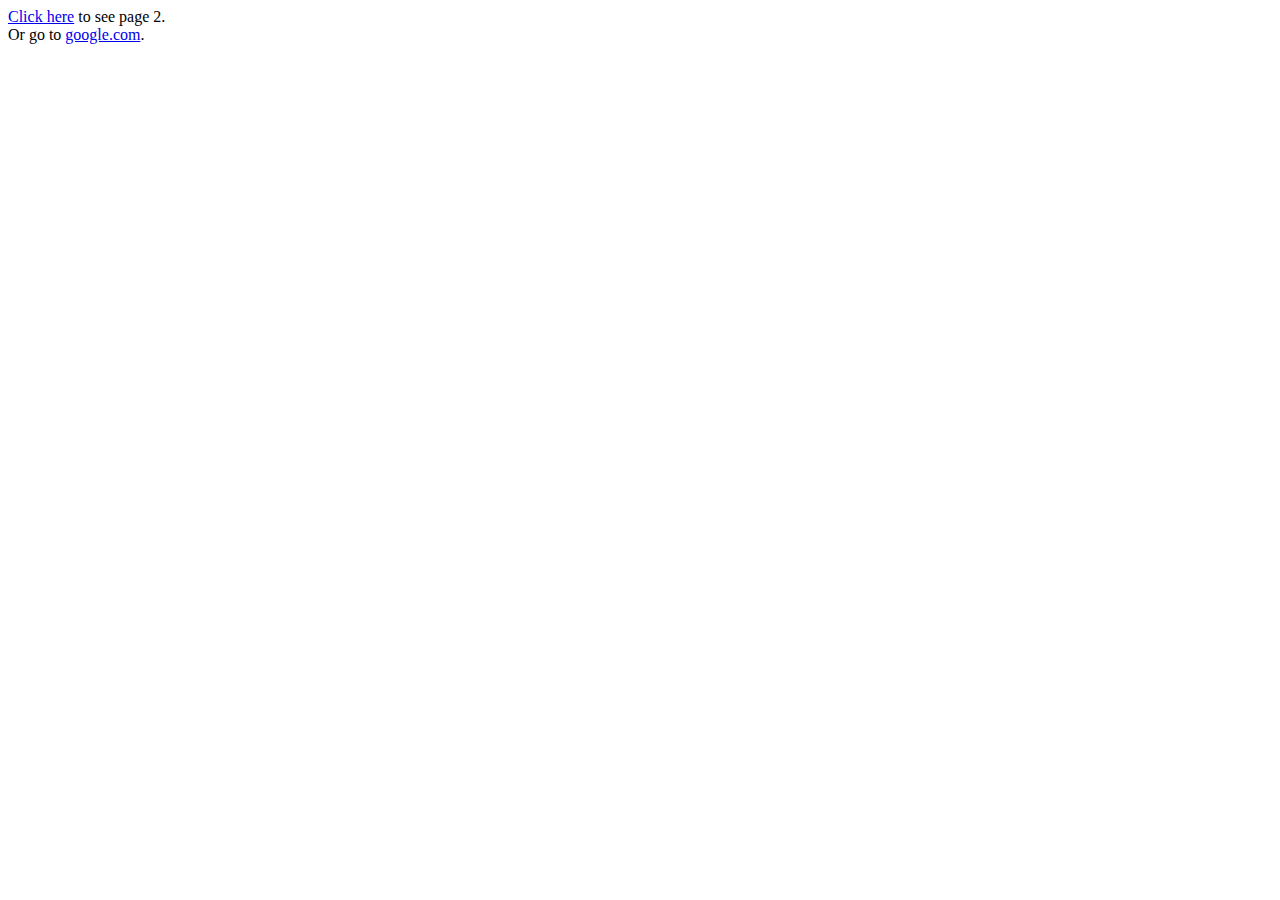
==== project-1/index.html @ dade0633 "Hello World" ====
<!DOCTYPE html>
<html>
  <head>
    <title>Links Example</title>
  </head>
  <body>
    <a href="page-2.html">Click here</a> to see  page 2.
    <br>
    Or go to <a href="http://google.com">google.com</a>.
  </body>
</html>
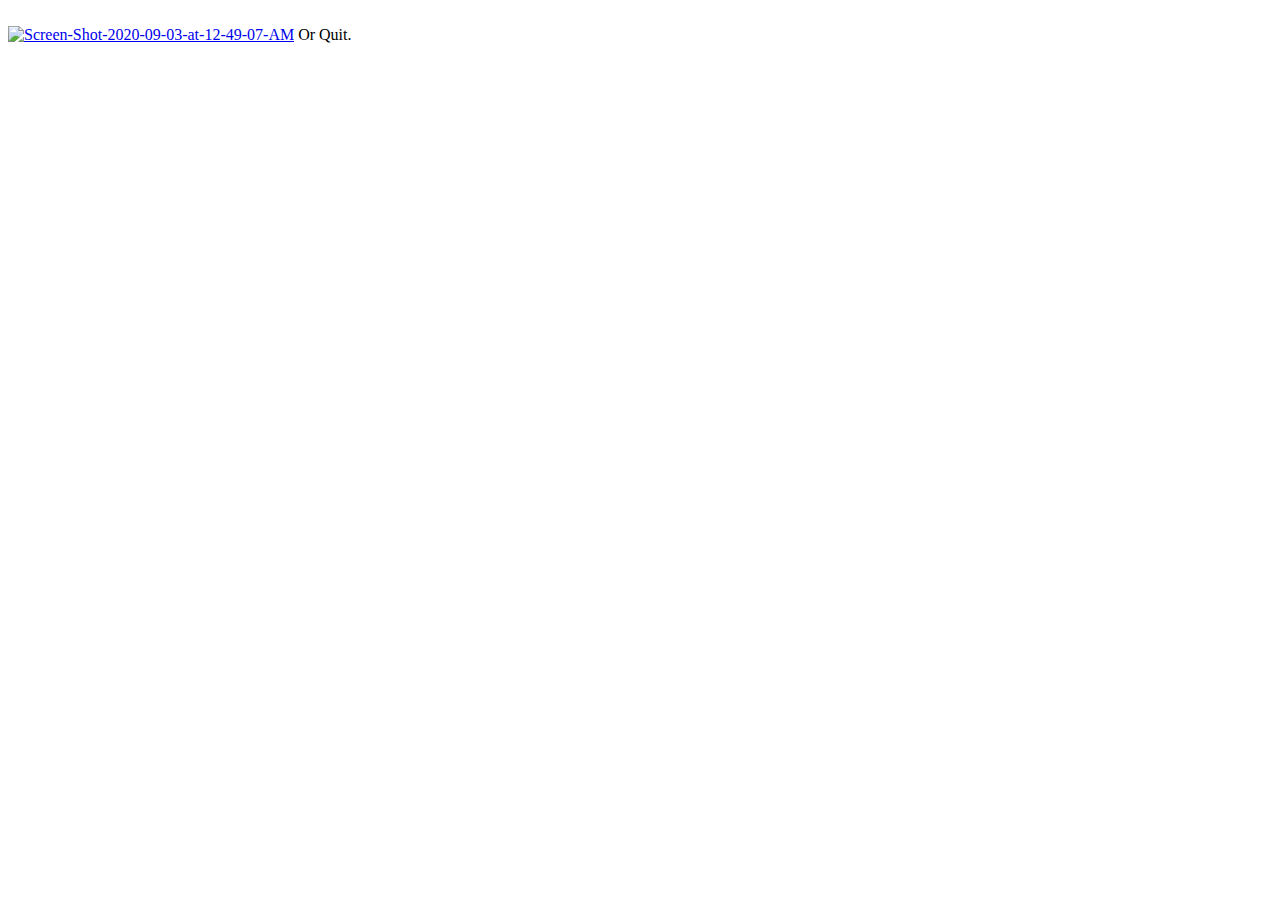
==== commit f05f8e6e: "assignment 1 part 1" ====
--- a/project-1/index.html
+++ b/project-1/index.html
@@ -1,11 +1,11 @@
 <!DOCTYPE html>
 <html>
   <head>
-    <title>Links Example</title>
+    <title>Welcome to my mind palace</title>
   </head>
   <body>
-    <a href="page-2.html">Click here</a> to see  page 2.
     <br>
-    Or go to <a href="http://google.com">google.com</a>.
+    <a href="page-2.html"><img src="https://i.ibb.co/1LwTGDK/Screen-Shot-2020-09-03-at-12-49-07-AM.png" alt="Screen-Shot-2020-09-03-at-12-49-07-AM" border="0"></a>
+    Or Quit.
   </body>
 </html>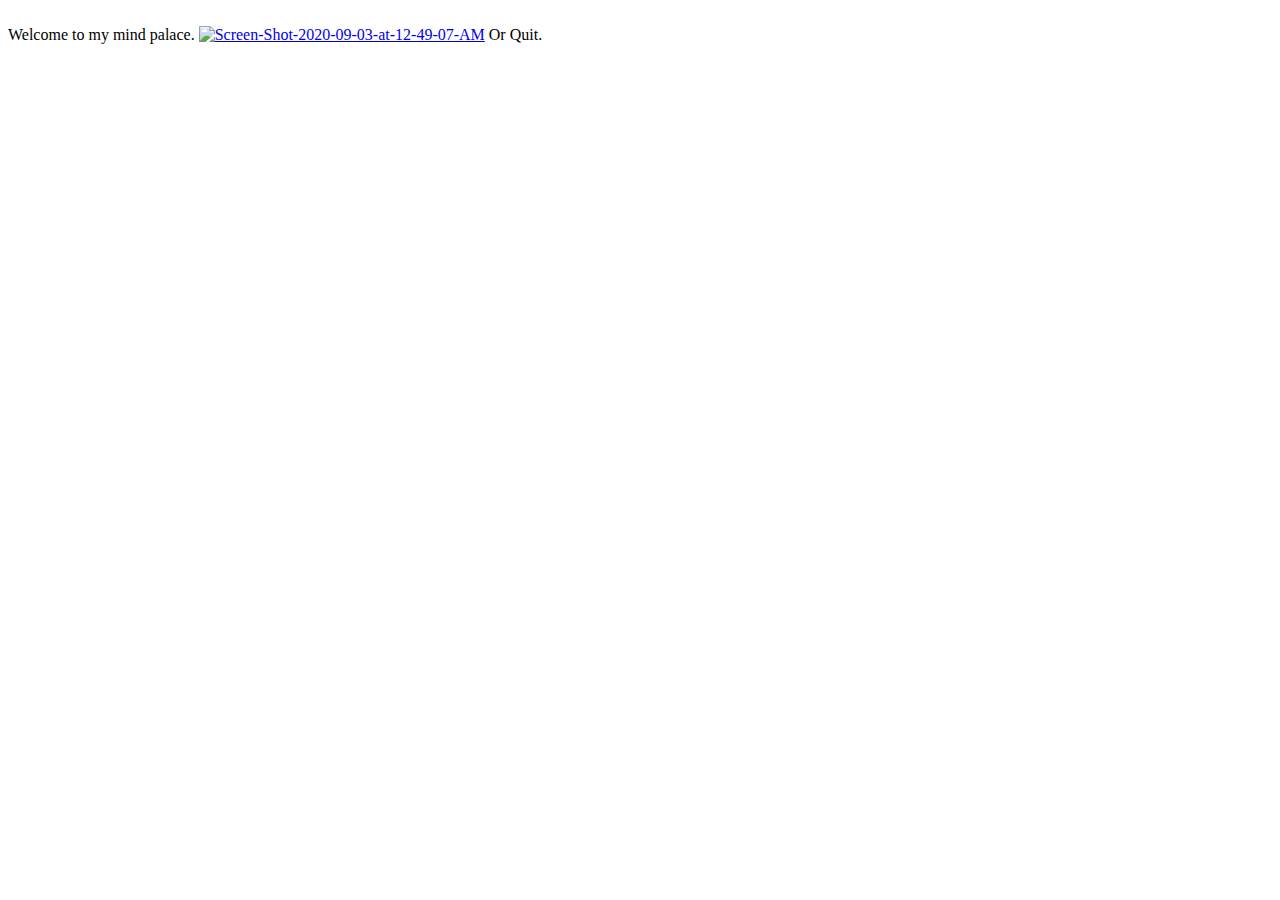
==== commit 868c359f: "Update index.html" ====
--- a/project-1/index.html
+++ b/project-1/index.html
@@ -1,11 +1,11 @@
 <!DOCTYPE html>
 <html>
   <head>
-    <title>Welcome to my mind palace</title>
+    <title>Mind Palace</title>
   </head>
   <body>
     <br>
-    <a href="page-2.html"><img src="https://i.ibb.co/1LwTGDK/Screen-Shot-2020-09-03-at-12-49-07-AM.png" alt="Screen-Shot-2020-09-03-at-12-49-07-AM" border="0"></a>
+      <a>Welcome to my mind palace. </a><a href="page-2.html"><img src="https://i.ibb.co/1LwTGDK/Screen-Shot-2020-09-03-at-12-49-07-AM.png" alt="Screen-Shot-2020-09-03-at-12-49-07-AM" border="0"></a>
     Or Quit.
   </body>
 </html>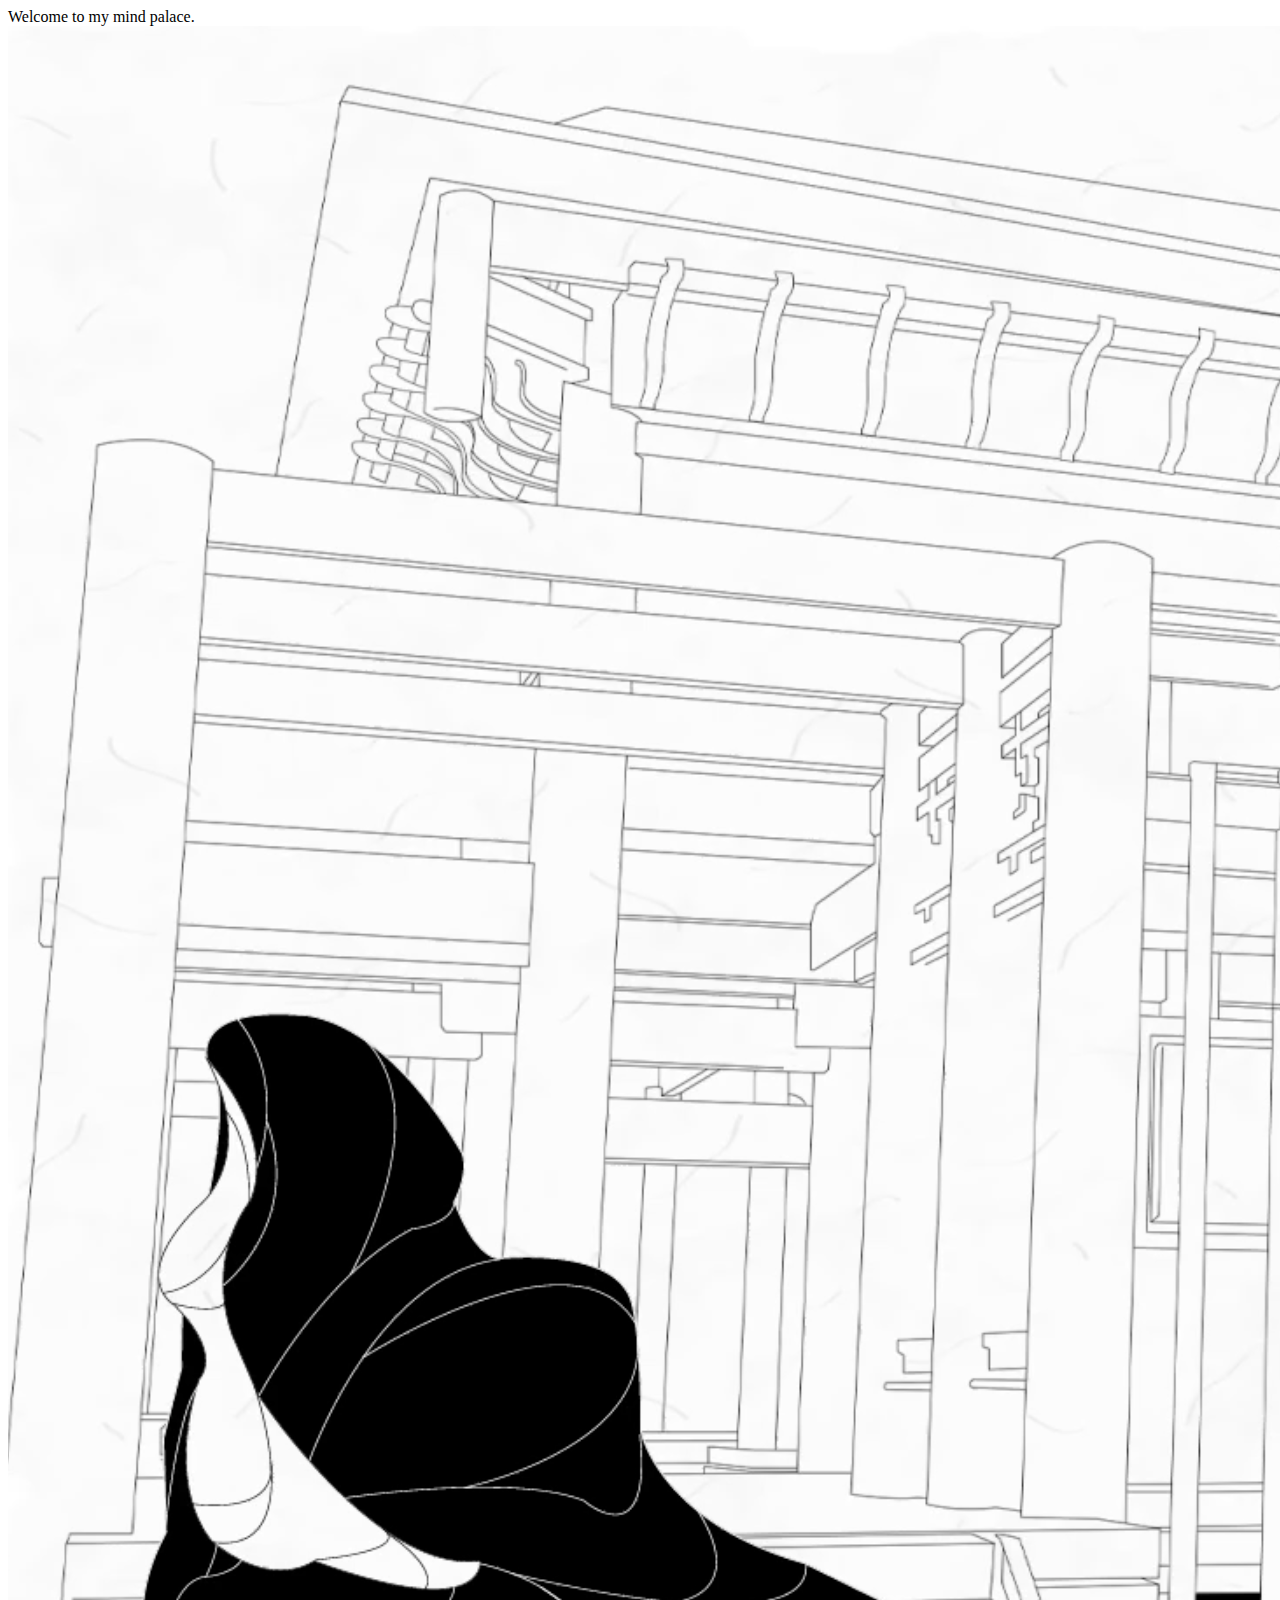
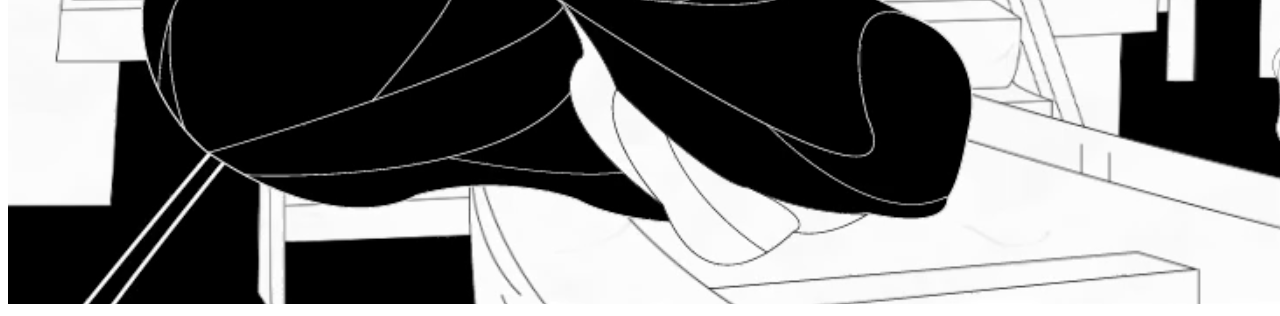
==== commit 06b4c413: "9/8/20" ====
--- a/project-1/index.html
+++ b/project-1/index.html
@@ -2,10 +2,12 @@
 <html>
   <head>
     <title>Mind Palace</title>
+    <link rel="stylesheet" type="text/css" href="main.css"/>
   </head>
+
   <body>
-    <br>
-      <a>Welcome to my mind palace. </a><a href="page-2.html"><img src="https://i.ibb.co/1LwTGDK/Screen-Shot-2020-09-03-at-12-49-07-AM.png" alt="Screen-Shot-2020-09-03-at-12-49-07-AM" border="0"></a>
-    Or Quit.
+      <div>
+      <a>Welcome to my mind palace. </a><a href="page-2.html"><img src= "asset/page-1-picture.jpg" class = "bg"></a>
+      </div>
   </body>
 </html>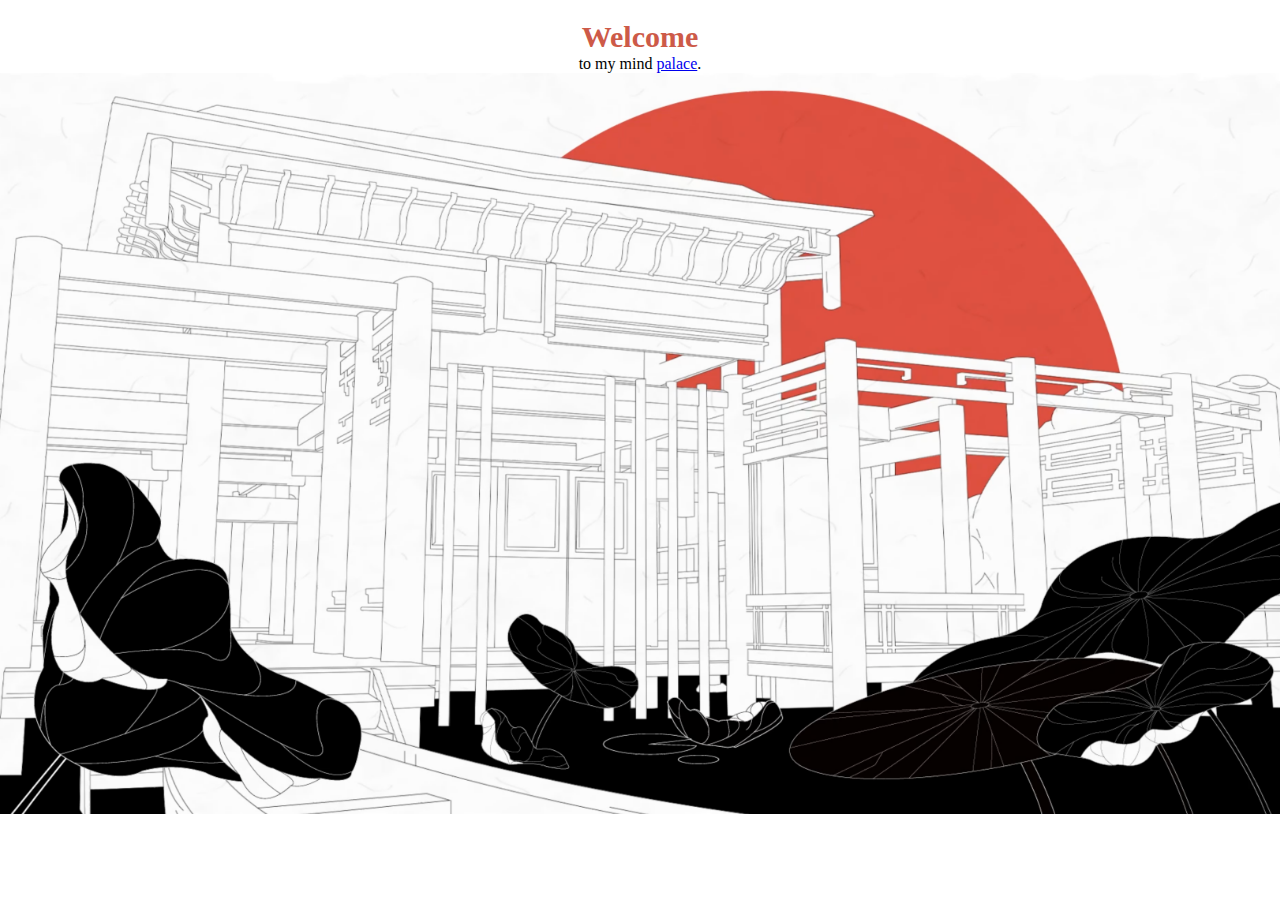
==== commit b561141a: "9/8-2" ====
--- a/project-1/index.html
+++ b/project-1/index.html
@@ -2,12 +2,15 @@
 <html>
   <head>
     <title>Mind Palace</title>
-    <link rel="stylesheet" type="text/css" href="main.css"/>
+    <link rel="stylesheet" type="text/css" href="style.css"/>
+
   </head>
 
   <body>
-      <div>
-      <a>Welcome to my mind palace. </a><a href="page-2.html"><img src= "asset/page-1-picture.jpg" class = "bg"></a>
+      <h1>Welcome</h1>
+      <div class="hero">
+      <a>to my mind </a><a href="page-2.html"> palace</a>.
+      <img src= "asset/page-1-picture.jpg" class = "bg">
       </div>
   </body>
 </html>--- a/project-1/style.css
+++ b/project-1/style.css
@@ -0,0 +1,91 @@
+body {
+	height: 100%;
+	margin: 0;
+	text-align: center;
+	width: 100%;
+}
+
+h1 {
+	font-size: 30px;
+  font-family: times;
+  color: rgb(205,90,72);
+}
+    
+h2 {
+    font-family: times;
+	font-size: 20px;
+    text-align: left;
+    margin-left: 52px;
+    margin: 52px;
+}
+
+h6 {
+    font-family: times;
+	font-size: 22px;
+    text-align: center;
+    margin: 162px;
+}
+
+h4 {
+    font-family: times;
+	font-size: 20px;
+    text-align: right;
+    margin: 33px;
+}
+
+h3 {
+    font-family: times;
+	font-size: 20px;
+    text-align: center;
+    margin: 9px;
+}
+
+h5 {
+    font-family: times;
+	font-size: 20px;
+    text-align: center;
+    margin: 549px;
+}
+.hero {
+    padding: 0px;
+    margin: -19px;
+    font-family: times;
+    color: #000000;
+}
+
+.bg {
+/*	background-image: asset/page-1-picture.jpg;*/
+	background-position: center;
+	background-size: cover;
+    width: 100%;
+}
+
+.bg-2 {
+/*	background-image: asset/page-2-picture.jpg;*/
+    background-position: center;
+    background-size: cover;
+    width: 100%;
+}
+
+.bg-3 {
+/*	background-image: asset/seasons.jpg;*/
+    background-position: center;
+    background-size: cover;
+    width: 100%;
+}
+
+.bg-4 {
+/*	background-image: asset/spring.jpg;*/
+    background-position: center;
+    background-size: cover;
+    width: 100%;
+}
+
+video {
+    object-fit: cover;
+    width: 100vw;
+    height: 100vh;
+    position: fixed;
+    top: 0;
+    left: 0;
+    z-index: -1;
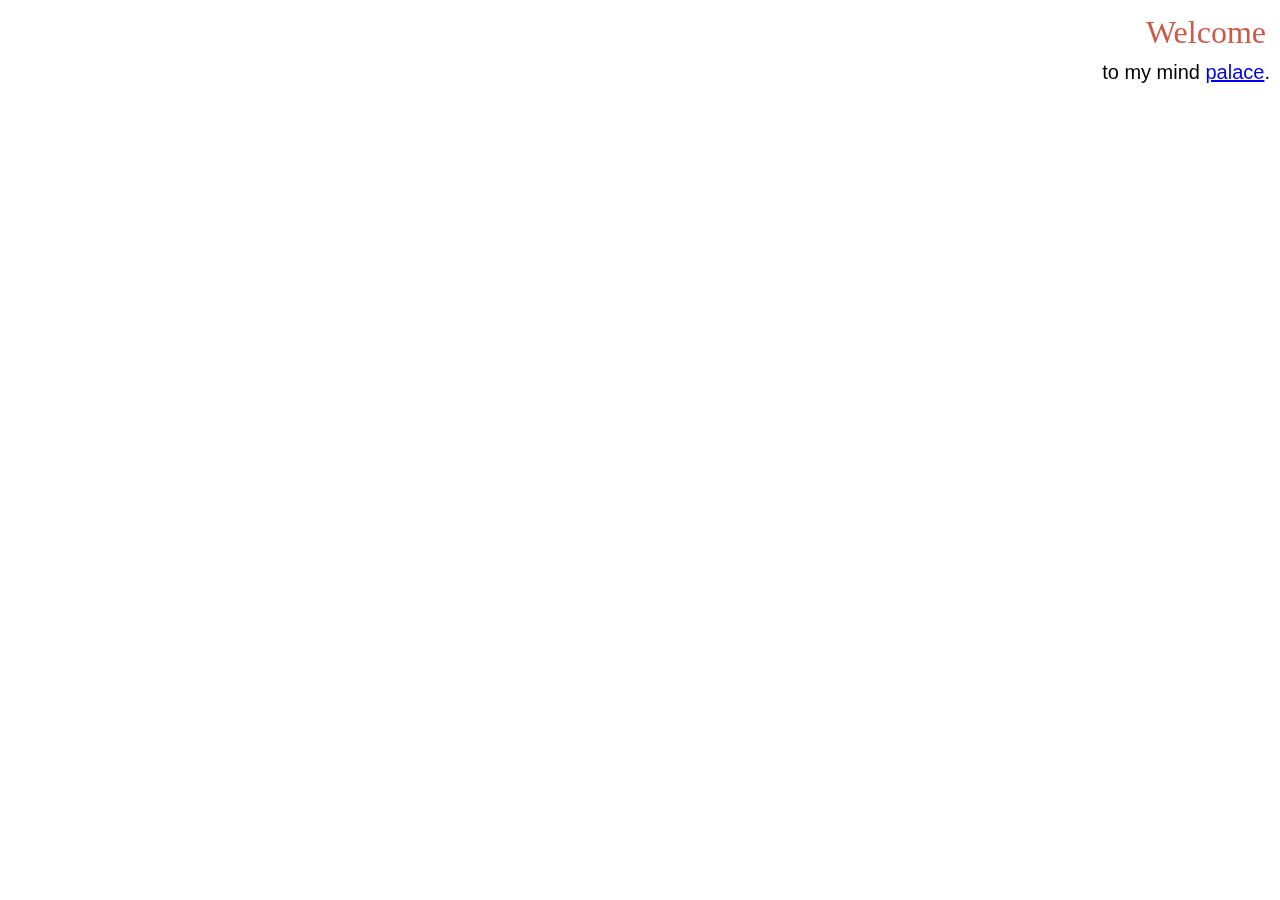
==== commit 79f97cad: "9/8/3" ====
--- a/project-1/index.html
+++ b/project-1/index.html
@@ -3,14 +3,12 @@
   <head>
     <title>Mind Palace</title>
     <link rel="stylesheet" type="text/css" href="style.css"/>
-
   </head>
-
   <body>
       <h1>Welcome</h1>
       <div class="hero">
-      <a>to my mind </a><a href="page-2.html"> palace</a>.
-      <img src= "asset/page-1-picture.jpg" class = "bg">
+      <h3><a>to my mind </a><a href="page-2.html"> palace</a>.</h3>
+      <video src="asset/scene1-2.mp4" autoplay loop playsinline muted></video>     
       </div>
   </body>
 </html>--- a/project-1/style.css
+++ b/project-1/style.css
@@ -6,50 +6,58 @@
 }
 
 h1 {
-	font-size: 30px;
-  font-family: times;
-  color: rgb(205,90,72);
+	font-size: 32px;
+    font-family: times;
+    font-weight: 100;
+    text-align: right;
+    margin: 14px;
+    color: rgb(205,90,72);
 }
-    
+
 h2 {
-    font-family: times;
+    font-family: Optima, sans-serif;
 	font-size: 20px;
-    text-align: left;
+    font-weight: 100;
+    text-align: center;
     margin-left: 52px;
-    margin: 52px;
+    margin: 32px;
 }
 
 h6 {
-    font-family: times;
-	font-size: 22px;
+    font-family: Optima, sans-serif;
+	font-size: 20px;
+    font-weight: 100;
     text-align: center;
-    margin: 162px;
+    margin: 312px;
 }
 
 h4 {
-    font-family: times;
+    font-family: Optima, sans-serif;
 	font-size: 20px;
+    font-weight: 100;
     text-align: right;
-    margin: 33px;
+    margin: 38px;
 }
 
 h3 {
-    font-family: times;
+    font-family: Optima, sans-serif;
 	font-size: 20px;
-    text-align: center;
-    margin: 9px;
+    font-weight: 100;
+    text-align: right;
+    margin: 29px;
 }
 
 h5 {
-    font-family: times;
+    font-family: Optima, sans-serif;
 	font-size: 20px;
+    font-weight: 100;
     text-align: center;
     margin: 549px;
 }
 .hero {
     padding: 0px;
     margin: -19px;
-    font-family: times;
+    font-family: Optima, sans-serif;
     color: #000000;
 }
 
@@ -66,7 +74,7 @@
     background-size: cover;
     width: 100%;
 }
-
+    
 .bg-3 {
 /*	background-image: asset/seasons.jpg;*/
     background-position: center;
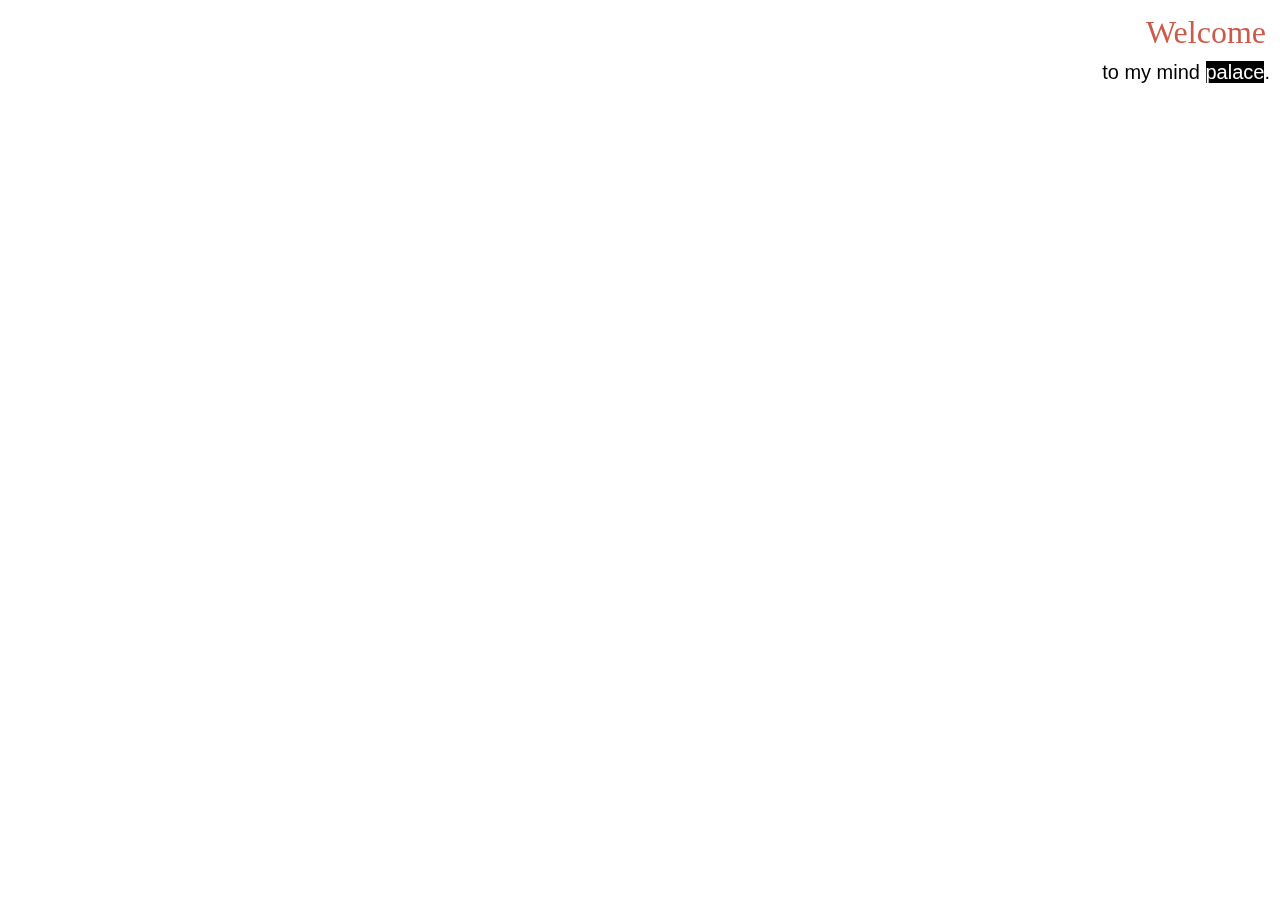
==== commit d891c71f: "9/9-3" ====
--- a/project-1/index.html
+++ b/project-1/index.html
@@ -7,7 +7,7 @@
   <body>
       <h1>Welcome</h1>
       <div class="hero">
-      <h3><a>to my mind </a><a href="page-2.html"> palace</a>.</h3>
+          <h3><b>to my mind </b><a href="page-2.html"> palace</a>.</h3>
       <video src="asset/scene1-2.mp4" autoplay loop playsinline muted></video>     
       </div>
   </body>
--- a/project-1/style.css
+++ b/project-1/style.css
@@ -4,6 +4,18 @@
 	text-align: center;
 	width: 100%;
 }
+
+a {
+  color: white;
+  background: black;
+  text-decoration: none;
+}
+
+a:hover {
+  color: black;
+  background: rgb(205,90,72);
+}
+
 
 h1 {
 	font-size: 32px;
@@ -19,8 +31,8 @@
 	font-size: 20px;
     font-weight: 100;
     text-align: center;
-    margin-left: 52px;
-    margin: 32px;
+    margin-top: 52px;
+    margin: 422px;
 }
 
 h6 {
@@ -36,7 +48,8 @@
 	font-size: 20px;
     font-weight: 100;
     text-align: right;
-    margin: 38px;
+    margin-top: 52px;
+    margin: 148px;
 }
 
 h3 {
@@ -68,25 +81,19 @@
     width: 100%;
 }
 
-.bg-2 {
-/*	background-image: asset/page-2-picture.jpg;*/
-    background-position: center;
-    background-size: cover;
-    width: 100%;
-}
     
 .bg-3 {
-/*	background-image: asset/seasons.jpg;*/
-    background-position: center;
+	background-image: url("asset/seasons.jpg");
     background-size: cover;
-    width: 100%;
+     margin: 0px;
+    background-repeat: no-repeat;   
 }
 
 .bg-4 {
-/*	background-image: asset/spring.jpg;*/
-    background-position: center;
+	background-image: url("asset/spring.jpg");
     background-size: cover;
-    width: 100%;
+    margin: 0px;
+    background-repeat: no-repeat;   
 }
 
 video {
